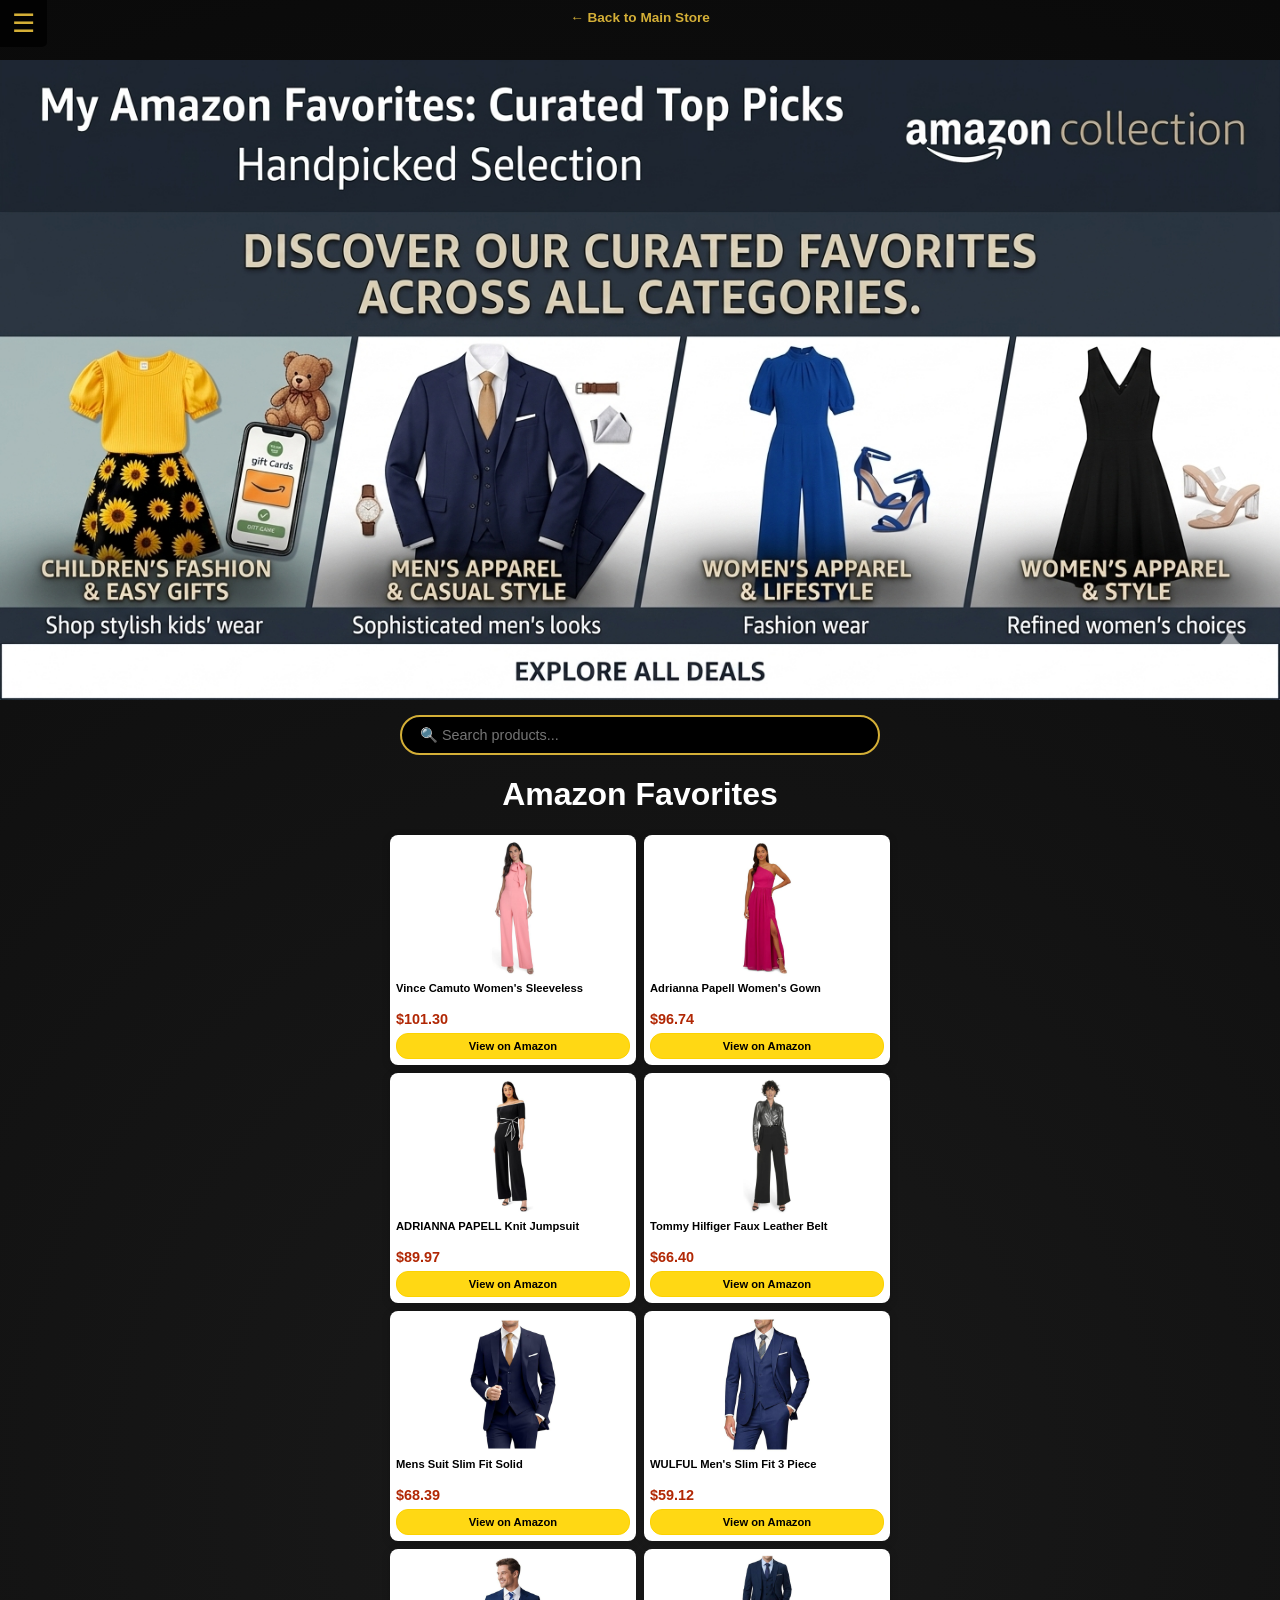
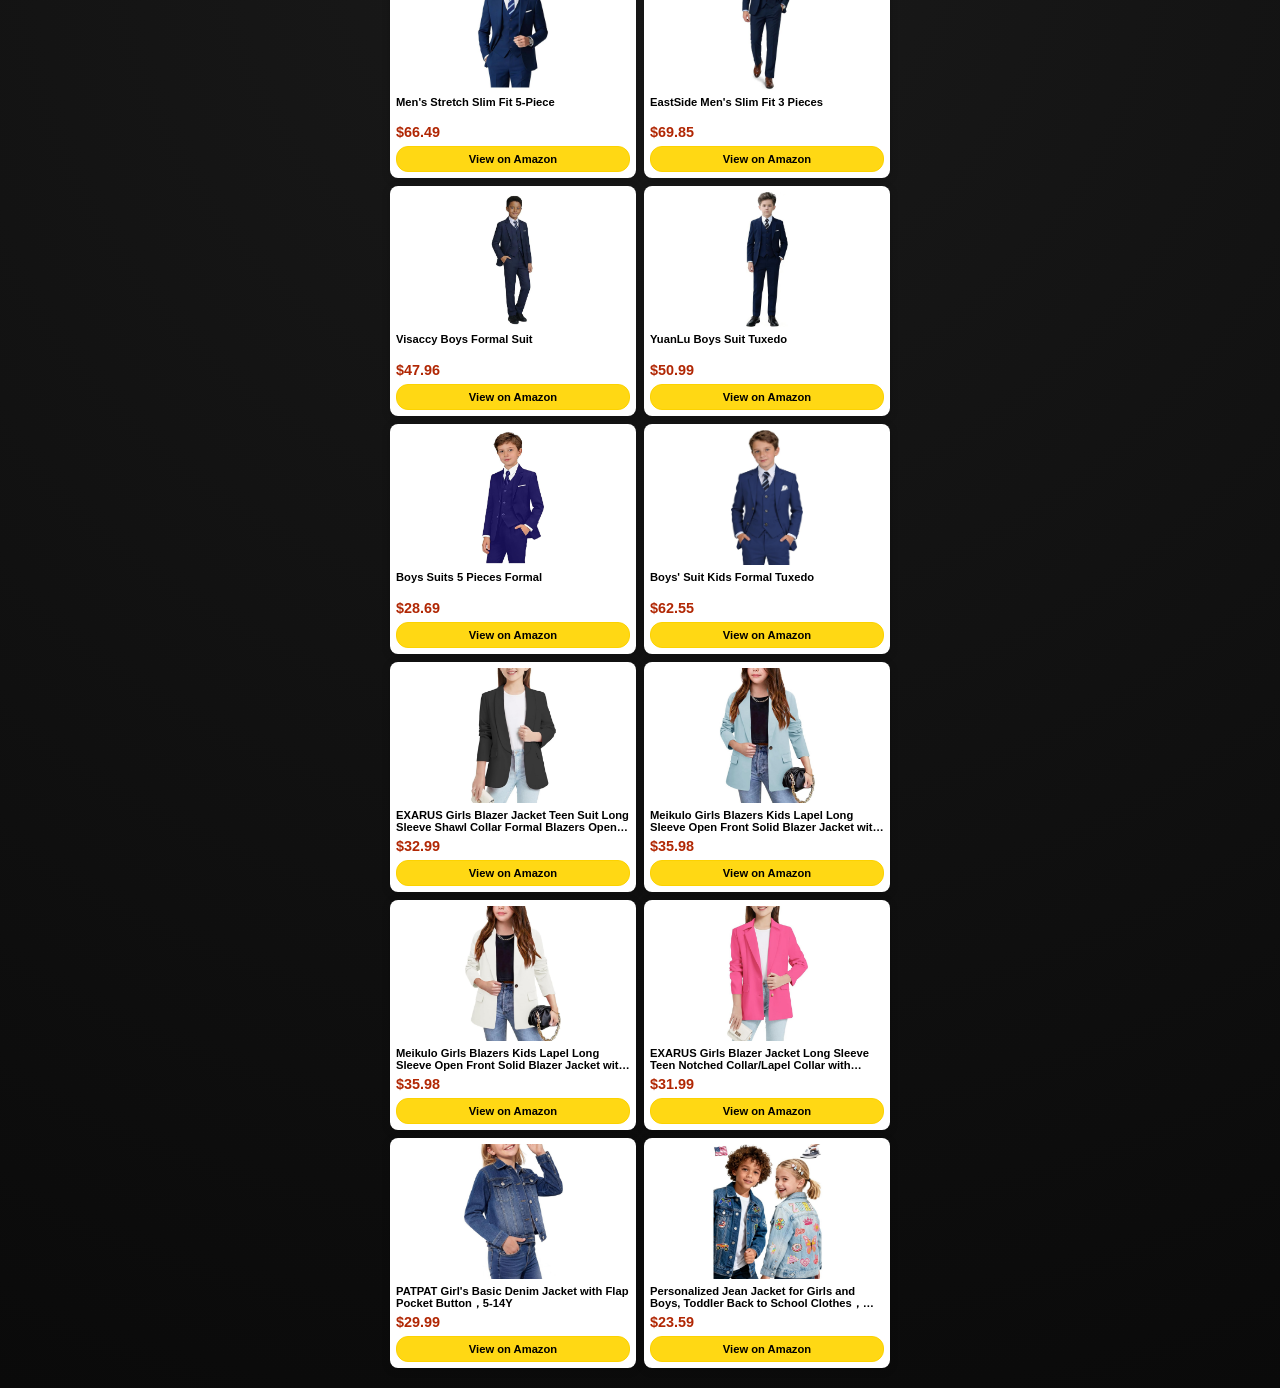
==== amazon.html @ 6c0485d9 "Add files via upload" ====
<!DOCTYPE html>
<html lang="en" dir="auto"> <head>
    <meta charset="UTF-8"> <meta name="viewport" content="width=device-width, initial-scale=1.0">
    <title>Amazon Favorites | RABIE</title>
    <link rel="stylesheet" href="style.css">
</head>
<body class="page-wrapper">

    <div class="menu-icon" onclick="toggleMenu()">☰</div>
    <div id="sideMenu" class="sidebar">
        <div class="close-btn" onclick="toggleMenu()">×</div>
        <div class="menu-content">
            <a href="men.html">Men's Apparel</a>
            <a href="women.html">Women's Apparel</a>
            <a href="accessories.html">Accessories</a>
        </div>
    </div>

    <a href="index.html" class="back-link">← Back to Main Store</a>

    <div class="banner-container">
        <img src="banner.png" alt="Amazon Banner">
    </div>

    <input type="search" id="searchInput" class="search-box" placeholder="🔍 Search products..." onkeypress="performSmartSearch(event)">

    <h1>Amazon Favorites</h1>

    <div class="product-grid" id="productGrid">
        <div class="product-card"><div class="product-image-container"><img src="p1.jpg"></div><div class="product-title">Vince Camuto Women's Sleeveless</div><div class="price">$101.30</div><a href="https://amzn.to/4cq3qX0" class="buy-btn">View on Amazon</a></div>
        <div class="product-card"><div class="product-image-container"><img src="p2.jpg"></div><div class="product-title">Adrianna Papell Women's Gown</div><div class="price">$96.74</div><a href="https://amzn.to/41ypGsN" class="buy-btn">View on Amazon</a></div>
        <div class="product-card"><div class="product-image-container"><img src="p3.jpg"></div><div class="product-title">ADRIANNA PAPELL Knit Jumpsuit</div><div class="price">$89.97</div><a href="https://amzn.to/3Q7I617" class="buy-btn">View on Amazon</a></div>
        <div class="product-card"><div class="product-image-container"><img src="p4.jpg"></div><div class="product-title">Tommy Hilfiger Faux Leather Belt</div><div class="price">$66.40</div><a href="https://amzn.to/4tRda3S" class="buy-btn">View on Amazon</a></div>
        <div class="product-card"><div class="product-image-container"><img src="p5.jpg"></div><div class="product-title">Mens Suit Slim Fit Solid</div><div class="price">$68.39</div><a href="https://amzn.to/4vwDamv" class="buy-btn">View on Amazon</a></div>
        <div class="product-card"><div class="product-image-container"><img src="p6.jpg"></div><div class="product-title">WULFUL Men's Slim Fit 3 Piece</div><div class="price">$59.12</div><a href="https://amzn.to/4cvqJyJ" class="buy-btn">View on Amazon</a></div>
        <div class="product-card"><div class="product-image-container"><img src="p7.jpg"></div><div class="product-title">Men's Stretch Slim Fit 5-Piece</div><div class="price">$66.49</div><a href="https://amzn.to/4tNSzgI" class="buy-btn">View on Amazon</a></div>
        <div class="product-card"><div class="product-image-container"><img src="p8.jpg"></div><div class="product-title">EastSide Men's Slim Fit 3 Pieces</div><div class="price">$69.85</div><a href="https://amzn.to/4tcnTWF" class="buy-btn">View on Amazon</a></div>
        <div class="product-card"><div class="product-image-container"><img src="p9.jpg"></div><div class="product-title">Visaccy Boys Formal Suit</div><div class="price">$47.96</div><a href="https://amzn.to/4tcnTWF" class="buy-btn">View on Amazon</a></div>
        <div class="product-card"><div class="product-image-container"><img src="p10.jpg"></div><div class="product-title">YuanLu Boys Suit Tuxedo</div><div class="price">$50.99</div><a href="https://amzn.to/4vtqA7L" class="buy-btn">View on Amazon</a></div>
        <div class="product-card"><div class="product-image-container"><img src="p11.jpg"></div><div class="product-title">Boys Suits 5 Pieces Formal</div><div class="price">$28.69</div><a href="https://amzn.to/48oqFzN" class="buy-btn">View on Amazon</a></div>
        <div class="product-card"><div class="product-image-container"><img src="p12.jpg"></div><div class="product-title">Boys' Suit Kids Formal Tuxedo</div><div class="price">$62.55</div><a href="https://amzn.to/4ctLbQu" class="buy-btn">View on Amazon</a></div>
        <div class="product-card"><div class="product-image-container"><img src="p13.jpg"></div><div class="product-title">EXARUS Girls Blazer Jacket Teen Suit Long Sleeve Shawl Collar Formal Blazers Open Front Inner Pocket for Kids 6-14Y</div><div class="price">$32.99</div><a href="https://amzn.to/4tf2GuZ" class="buy-btn">View on Amazon</a></div>
        <div class="product-card"><div class="product-image-container"><img src="p14.jpg"></div><div class="product-title">Meikulo Girls Blazers Kids Lapel Long Sleeve Open Front Solid Blazer Jacket with Pockets</div><div class="price">$35.98</div><a href="https://amzn.to/42gWwP8" class="buy-btn">View on Amazon</a></div>
        <div class="product-card"><div class="product-image-container"><img src="p15.jpg"></div><div class="product-title">Meikulo Girls Blazers Kids Lapel Long Sleeve Open Front Solid Blazer Jacket with Pockets</div><div class="price">$35.98</div><a href="https://amzn.to/3ONxVyk" class="buy-btn">View on Amazon</a></div>
        <div class="product-card"><div class="product-image-container"><img src="p16.jpg"></div><div class="product-title">EXARUS Girls Blazer Jacket Long Sleeve Teen Notched Collar/Lapel Collar with Pocket Open Front Casual Kids Blazers Suit</div><div class="price">$31.99</div><a href="https://amzn.to/4sCIJ05" class="buy-btn">View on Amazon</a></div>
        <div class="product-card"><div class="product-image-container"><img src="p17.jpg"></div><div class="product-title">PATPAT Girl's Basic Denim Jacket with Flap Pocket Button，5-14Y</div><div class="price">$29.99</div><a href="https://amzn.to/4cq3qX0" class="buy-btn">View on Amazon</a></div>
        <div class="product-card"><div class="product-image-container"><img src="p18.jpg"></div><div class="product-title">Personalized Jean Jacket for Girls and Boys, Toddler Back to School Clothes，Custom Kids Jackets Birthday Christmas</div><div class="price">$23.59</div><a href="https://amzn.to/4tukrGT" class="buy-btn">View on Amazon</a></div>
    </div>

    <script>
        // دالة فتح وإغلاق المنيو
        function toggleMenu() {
            const menu = document.getElementById("sideMenu");
            menu.style.width = (menu.style.width === "250px") ? "0" : "250px";
        }

        // دالة البحث الذكي المطورة
        function performSmartSearch(event) {
            // التفعيل عند الضغط على زر Enter فقط
            if (event.key !== 'Enter') return;

            let input = document.getElementById('searchInput').value.toLowerCase().trim();
            if (!input) return;

            let grid = document.getElementById('productGrid');
            let foundLocally = false;

            // 1. البحث والتمرير داخل الصفحة الحالية
            if (grid) {
                let cards = grid.getElementsByClassName('product-card');
                for (let i = 0; i < cards.length; i++) {
                    let titleElement = cards[i].querySelector('.product-title');
                    if (titleElement) {
                        let title = titleElement.innerText.toLowerCase();
                        if (title.includes(input)) {
                            // التمرير للمنتج بسلاسة
                            cards[i].scrollIntoView({ behavior: 'smooth', block: 'center' });
                            // تمييز المنتج المكتشف
                            cards[i].style.transition = "0.3s";
                            cards[i].style.boxShadow = "0 0 20px #D4AF37";
                            setTimeout(() => cards[i].style.boxShadow = "0 2px 8px rgba(0,0,0,0.2)", 3000);
                            
                            foundLocally = true;
                            break; // التوقف عند أول منتج مطابق
                        }
                    }
                }
            }

            // 2. الانتقال لصفحات أخرى إذا لم يجد المنتج في الصفحة الحالية
            if (!foundLocally) {
                const pageMappings = [
                    { file: 'men.html', keywords: ['men', 'homme', 'رجال', 'رجالي', 'رجالية'] },
                    { file: 'women.html', keywords: ['women', 'femme', 'نساء', 'نسائي', 'نسائية'] },
                    { file: 'accessories.html', keywords: ['accessories', 'إكسسوارات', 'مكملات'] }
                ];

                let match = pageMappings.find(item => 
                    item.keywords.some(keyword => input.includes(keyword))
                );

                if (match) {
                    window.location.href = match.file;
                }
            }
        }
    </script>
</body>
</html>
---- style.css ----
/* الألوان الأساسية */
:root { --gold: #D4AF37; --dark: #0A0A0A; }

body { 
    background: radial-gradient(circle at center, #1a1a1a 0%, var(--dark) 100%); 
    color: #fff; font-family: 'Segoe UI', sans-serif; 
    margin: 0; padding: 0; min-height: 100vh; text-align: center; 
}

/* التنسيقات العامة */
.page-wrapper { 
    padding-top: 10px; 
    padding-bottom: 20px; 
    /* تم إلغاء padding-left و padding-right هنا لكي يلمس البانر الجوانب */
    padding-left: 0; 
    padding-right: 0; 
}

/* لجعل باقي المحتوى (غير البانر) لديه هوامش جانبية */
.back-link, .search-box, h1, .product-grid {
    padding-left: 10px;
    padding-right: 10px;
}

.back-link { display: block; color: var(--gold); text-decoration: none; font-size: 0.85rem; margin-bottom: 12px; font-weight: bold; }

/* البانر: الآن يملأ جوانب الشاشة بالكامل */
.banner-container { 
    width: 100%; 
    max-width: 100%; /* تم التغيير لملء الشاشة */
    margin: 35px 0 15px 0; /* إلغاء auto واستبداله بـ 0 للجوانب */
    overflow: hidden; 
    position: relative; 
}

.banner-container img { 
    width: 100%; 
    border-radius: 0; /* إزالة انحناء الزوايا ليملأ الحواف بشكل احترافي */
    display: block; 
    box-shadow: 0 4px 12px rgba(0,0,0,0.3); 
}

/* أيقونة القائمة: absolute وملتصقة بالزاوية تماماً */
.menu-icon { 
    position: absolute; 
    top: 0; 
    left: 0; 
    font-size: 26px; 
    color: var(--gold); 
    cursor: pointer; 
    z-index: 1001; 
    background: rgba(0,0,0,0.8); 
    padding: 8px 12px; 
    border-radius: 0 0 5px 0; 
}

.sidebar { height: 100%; width: 0; position: fixed; z-index: 9999; top: 0; left: 0; background-color: #111; overflow-x: hidden; transition: 0.3s; padding-top: 60px; text-align: left; }
.menu-content a { padding: 12px 20px; text-decoration: none; font-size: 1rem; color: #fff; display: block; border-bottom: 1px solid #222; }
.close-btn { position: absolute; top: 10px; right: 20px; font-size: 32px; color: var(--gold); cursor: pointer; }

/* صندوق البحث */
.search-box { width: 100%; max-width: 480px; padding: 10px 18px; border-radius: 50px; border: 2px solid var(--gold); background: #000; color: #fff; outline: none; box-sizing: border-box; margin: 0 auto 20px auto; display: block; font-size: 0.9rem; }

/* شبكة المنتجات */
.product-grid { 
    display: grid; 
    grid-template-columns: repeat(2, 1fr); 
    gap: 8px; 
    max-width: 500px; 
    margin: 0 auto; 
}

.product-card { 
    background: #fff; 
    border-radius: 8px; 
    padding: 6px; 
    display: flex; 
    flex-direction: column; 
    text-decoration: none; 
    color: #000; 
    box-shadow: 0 2px 8px rgba(0,0,0,0.2); 
}

/* تكبير الصورة من الداخل */
.product-image-container { 
    width: 100%; 
    height: 135px; 
    margin-bottom: 4px; 
    display: flex; 
    align-items: center; 
    justify-content: center; 
    overflow: hidden; 
}

.product-image-container img { 
    max-width: 100%; 
    max-height: 100%; 
    object-fit: contain; 
    padding: 2px; 
}

/* المسافات بين النصوص */
.product-title { 
    font-size: 0.7rem; 
    font-weight: bold; 
    margin: 2px 0 0 0; 
    height: 2.4em; 
    overflow: hidden; 
    line-height: 1.1; 
    text-align: left; 
    display: -webkit-box;
    -webkit-line-clamp: 2;
    -webkit-box-orient: vertical;
}

.price { 
    color: #B12704; 
    font-weight: bold; 
    font-size: 0.9rem; 
    text-align: left; 
    margin: 2px 0 6px 0; 
}

.buy-btn { 
    background: #FFD814; 
    border: 1px solid #FCD200; 
    color: #000; 
    padding: 6px; 
    border-radius: 12px; 
    font-weight: bold; 
    text-decoration: none; 
    margin-top: auto; 
    font-size: 0.7rem; 
    text-align: center; 
}
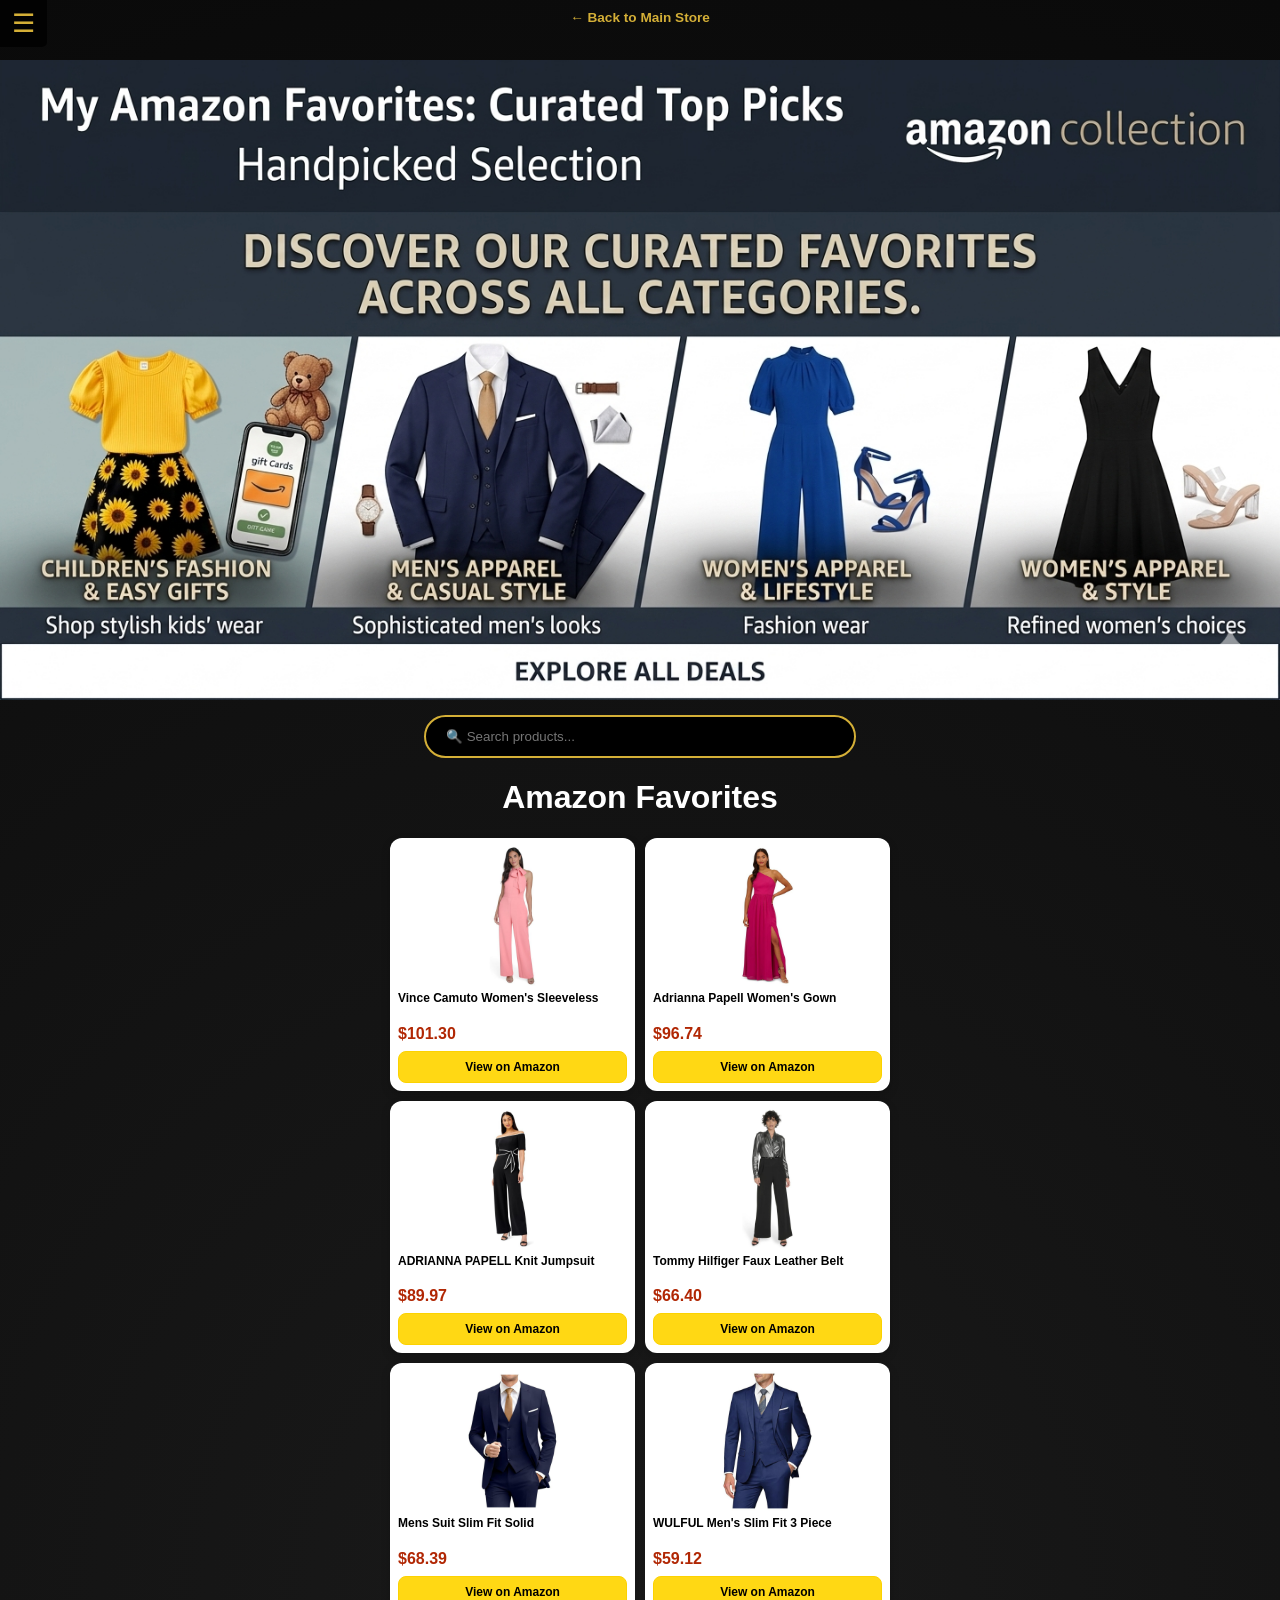
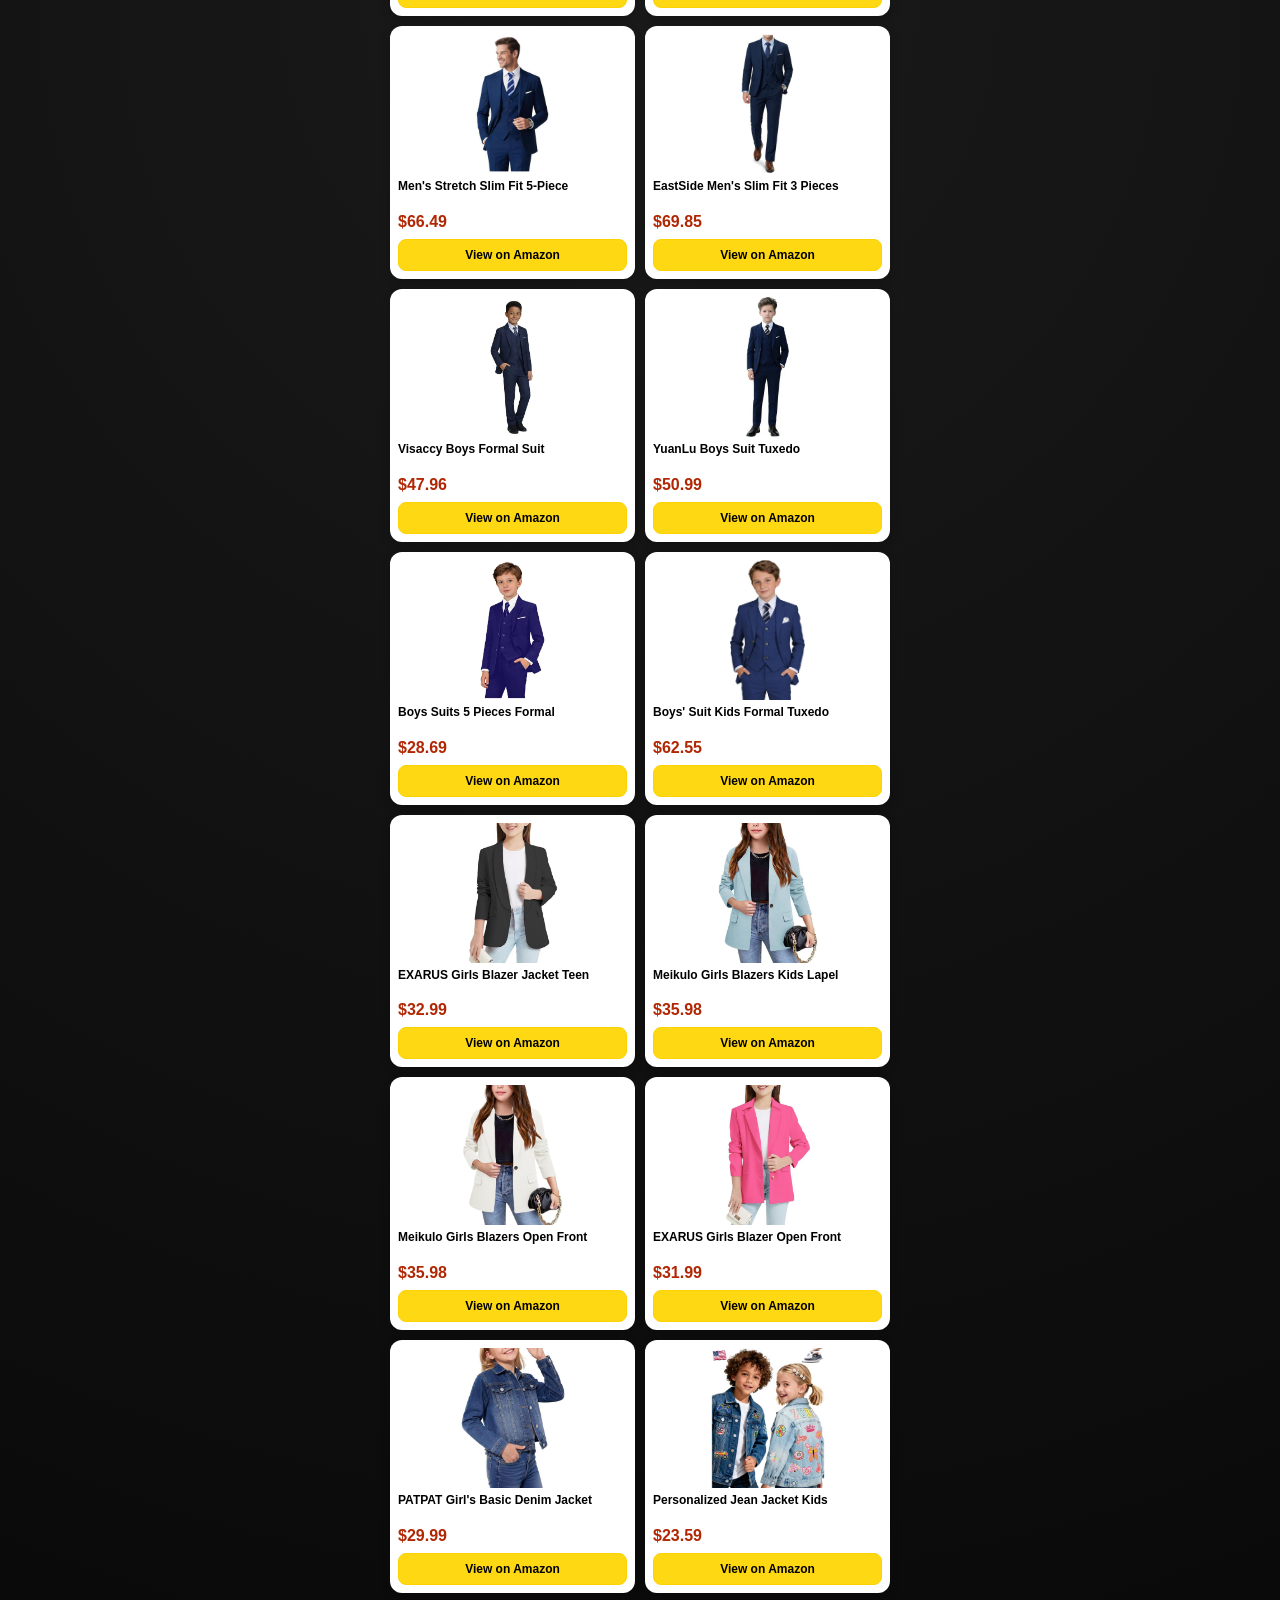
==== commit 1e132b8d: "Update amazon.html" ====
--- a/amazon.html
+++ b/amazon.html
@@ -1,18 +1,32 @@
 <!DOCTYPE html>
-<html lang="en" dir="auto"> <head>
-    <meta charset="UTF-8"> <meta name="viewport" content="width=device-width, initial-scale=1.0">
+<html lang="en" dir="auto">
+<head>
+    <meta charset="UTF-8">
+    <meta name="viewport" content="width=device-width, initial-scale=1.0">
     <title>Amazon Favorites | RABIE</title>
     <link rel="stylesheet" href="style.css">
 </head>
 <body class="page-wrapper">
 
     <div class="menu-icon" onclick="toggleMenu()">☰</div>
+
     <div id="sideMenu" class="sidebar">
         <div class="close-btn" onclick="toggleMenu()">×</div>
         <div class="menu-content">
-            <a href="men.html">Men's Apparel</a>
-            <a href="women.html">Women's Apparel</a>
-            <a href="accessories.html">Accessories</a>
+            <a href="index.html" style="color: #D4AF37; font-weight: bold;">🏠 Main Store</a>
+            <hr style="border: 0.1px solid #444; margin: 10px 0;">
+            
+            <a href="https://amzn.to/4sKQBfW" target="_blank">👗 Women's Apparel</a>
+            <a href="https://amzn.to/4ezmzIH" target="_blank">💍 Women's Accessories</a>
+            <a href="https://amzn.to/42lmnFF" target="_blank">⌚ Women's Watches</a>
+            
+            <hr style="border: 0.1px solid #444; margin: 10px 0;">
+            
+            <a href="https://amzn.to/48h5YFM" target="_blank">👕 Men's Apparel</a>
+            <a href="https://amzn.to/4tUZRz6" target="_blank">👞 Sports Shoes</a> 
+            <a href="https://amzn.to/4cGGKBY" target="_blank">⌚ Men's Watches</a>
+            <a href="https://amzn.to/4cqdHDS" target="_blank">👶 Kids' Apparel</a>
+            <a href="https://amzn.to/41OLl06" target="_blank">🍎 Apple Accessories</a>
         </div>
     </div>
 
@@ -22,88 +36,148 @@
         <img src="banner.png" alt="Amazon Banner">
     </div>
 
-    <input type="search" id="searchInput" class="search-box" placeholder="🔍 Search products..." onkeypress="performSmartSearch(event)">
+    <div style="position: relative; max-width: 480px; margin: 0 auto;">
+        <input type="search" id="searchInput" class="search-box" placeholder="🔍 Search products..." onkeypress="performSmartSearch(event)">
+    </div>
 
     <h1>Amazon Favorites</h1>
 
     <div class="product-grid" id="productGrid">
-        <div class="product-card"><div class="product-image-container"><img src="p1.jpg"></div><div class="product-title">Vince Camuto Women's Sleeveless</div><div class="price">$101.30</div><a href="https://amzn.to/4cq3qX0" class="buy-btn">View on Amazon</a></div>
-        <div class="product-card"><div class="product-image-container"><img src="p2.jpg"></div><div class="product-title">Adrianna Papell Women's Gown</div><div class="price">$96.74</div><a href="https://amzn.to/41ypGsN" class="buy-btn">View on Amazon</a></div>
-        <div class="product-card"><div class="product-image-container"><img src="p3.jpg"></div><div class="product-title">ADRIANNA PAPELL Knit Jumpsuit</div><div class="price">$89.97</div><a href="https://amzn.to/3Q7I617" class="buy-btn">View on Amazon</a></div>
-        <div class="product-card"><div class="product-image-container"><img src="p4.jpg"></div><div class="product-title">Tommy Hilfiger Faux Leather Belt</div><div class="price">$66.40</div><a href="https://amzn.to/4tRda3S" class="buy-btn">View on Amazon</a></div>
-        <div class="product-card"><div class="product-image-container"><img src="p5.jpg"></div><div class="product-title">Mens Suit Slim Fit Solid</div><div class="price">$68.39</div><a href="https://amzn.to/4vwDamv" class="buy-btn">View on Amazon</a></div>
-        <div class="product-card"><div class="product-image-container"><img src="p6.jpg"></div><div class="product-title">WULFUL Men's Slim Fit 3 Piece</div><div class="price">$59.12</div><a href="https://amzn.to/4cvqJyJ" class="buy-btn">View on Amazon</a></div>
-        <div class="product-card"><div class="product-image-container"><img src="p7.jpg"></div><div class="product-title">Men's Stretch Slim Fit 5-Piece</div><div class="price">$66.49</div><a href="https://amzn.to/4tNSzgI" class="buy-btn">View on Amazon</a></div>
-        <div class="product-card"><div class="product-image-container"><img src="p8.jpg"></div><div class="product-title">EastSide Men's Slim Fit 3 Pieces</div><div class="price">$69.85</div><a href="https://amzn.to/4tcnTWF" class="buy-btn">View on Amazon</a></div>
-        <div class="product-card"><div class="product-image-container"><img src="p9.jpg"></div><div class="product-title">Visaccy Boys Formal Suit</div><div class="price">$47.96</div><a href="https://amzn.to/4tcnTWF" class="buy-btn">View on Amazon</a></div>
-        <div class="product-card"><div class="product-image-container"><img src="p10.jpg"></div><div class="product-title">YuanLu Boys Suit Tuxedo</div><div class="price">$50.99</div><a href="https://amzn.to/4vtqA7L" class="buy-btn">View on Amazon</a></div>
-        <div class="product-card"><div class="product-image-container"><img src="p11.jpg"></div><div class="product-title">Boys Suits 5 Pieces Formal</div><div class="price">$28.69</div><a href="https://amzn.to/48oqFzN" class="buy-btn">View on Amazon</a></div>
-        <div class="product-card"><div class="product-image-container"><img src="p12.jpg"></div><div class="product-title">Boys' Suit Kids Formal Tuxedo</div><div class="price">$62.55</div><a href="https://amzn.to/4ctLbQu" class="buy-btn">View on Amazon</a></div>
-        <div class="product-card"><div class="product-image-container"><img src="p13.jpg"></div><div class="product-title">EXARUS Girls Blazer Jacket Teen Suit Long Sleeve Shawl Collar Formal Blazers Open Front Inner Pocket for Kids 6-14Y</div><div class="price">$32.99</div><a href="https://amzn.to/4tf2GuZ" class="buy-btn">View on Amazon</a></div>
-        <div class="product-card"><div class="product-image-container"><img src="p14.jpg"></div><div class="product-title">Meikulo Girls Blazers Kids Lapel Long Sleeve Open Front Solid Blazer Jacket with Pockets</div><div class="price">$35.98</div><a href="https://amzn.to/42gWwP8" class="buy-btn">View on Amazon</a></div>
-        <div class="product-card"><div class="product-image-container"><img src="p15.jpg"></div><div class="product-title">Meikulo Girls Blazers Kids Lapel Long Sleeve Open Front Solid Blazer Jacket with Pockets</div><div class="price">$35.98</div><a href="https://amzn.to/3ONxVyk" class="buy-btn">View on Amazon</a></div>
-        <div class="product-card"><div class="product-image-container"><img src="p16.jpg"></div><div class="product-title">EXARUS Girls Blazer Jacket Long Sleeve Teen Notched Collar/Lapel Collar with Pocket Open Front Casual Kids Blazers Suit</div><div class="price">$31.99</div><a href="https://amzn.to/4sCIJ05" class="buy-btn">View on Amazon</a></div>
-        <div class="product-card"><div class="product-image-container"><img src="p17.jpg"></div><div class="product-title">PATPAT Girl's Basic Denim Jacket with Flap Pocket Button，5-14Y</div><div class="price">$29.99</div><a href="https://amzn.to/4cq3qX0" class="buy-btn">View on Amazon</a></div>
-        <div class="product-card"><div class="product-image-container"><img src="p18.jpg"></div><div class="product-title">Personalized Jean Jacket for Girls and Boys, Toddler Back to School Clothes，Custom Kids Jackets Birthday Christmas</div><div class="price">$23.59</div><a href="https://amzn.to/4tukrGT" class="buy-btn">View on Amazon</a></div>
+        
+        <div class="product-card">
+            <div class="product-image-container"><img src="p1.jpg"></div>
+            <div class="product-title">Vince Camuto Women's Sleeveless</div>
+            <div class="price">$101.30</div>
+            <a href="https://amzn.to/4cq3qX0" class="buy-btn">View on Amazon</a>
+        </div>
+
+        <div class="product-card">
+            <div class="product-image-container"><img src="p2.jpg"></div>
+            <div class="product-title">Adrianna Papell Women's Gown</div>
+            <div class="price">$96.74</div>
+            <a href="https://amzn.to/41ypGsN" class="buy-btn">View on Amazon</a>
+        </div>
+
+        <div class="product-card">
+            <div class="product-image-container"><img src="p3.jpg"></div>
+            <div class="product-title">ADRIANNA PAPELL Knit Jumpsuit</div>
+            <div class="price">$89.97</div>
+            <a href="https://amzn.to/3Q7I617" class="buy-btn">View on Amazon</a>
+        </div>
+
+        <div class="product-card">
+            <div class="product-image-container"><img src="p4.jpg"></div>
+            <div class="product-title">Tommy Hilfiger Faux Leather Belt</div>
+            <div class="price">$66.40</div>
+            <a href="https://amzn.to/4tRda3S" class="buy-btn">View on Amazon</a>
+        </div>
+
+        <div class="product-card">
+            <div class="product-image-container"><img src="p5.jpg"></div>
+            <div class="product-title">Mens Suit Slim Fit Solid</div>
+            <div class="price">$68.39</div>
+            <a href="https://amzn.to/4vwDamv" class="buy-btn">View on Amazon</a>
+        </div>
+
+        <div class="product-card">
+            <div class="product-image-container"><img src="p6.jpg"></div>
+            <div class="product-title">WULFUL Men's Slim Fit 3 Piece</div>
+            <div class="price">$59.12</div>
+            <a href="https://amzn.to/4cvqJyJ" class="buy-btn">View on Amazon</a>
+        </div>
+
+        <div class="product-card">
+            <div class="product-image-container"><img src="p7.jpg"></div>
+            <div class="product-title">Men's Stretch Slim Fit 5-Piece</div>
+            <div class="price">$66.49</div>
+            <a href="https://amzn.to/4tNSzgI" class="buy-btn">View on Amazon</a>
+        </div>
+
+        <div class="product-card">
+            <div class="product-image-container"><img src="p8.jpg"></div>
+            <div class="product-title">EastSide Men's Slim Fit 3 Pieces</div>
+            <div class="price">$69.85</div>
+            <a href="https://amzn.to/4tcnTWF" class="buy-btn">View on Amazon</a>
+        </div>
+
+        <div class="product-card">
+            <div class="product-image-container"><img src="p9.jpg"></div>
+            <div class="product-title">Visaccy Boys Formal Suit</div>
+            <div class="price">$47.96</div>
+            <a href="https://amzn.to/4tcnTWF" class="buy-btn">View on Amazon</a>
+        </div>
+
+        <div class="product-card">
+            <div class="product-image-container"><img src="p10.jpg"></div>
+            <div class="product-title">YuanLu Boys Suit Tuxedo</div>
+            <div class="price">$50.99</div>
+            <a href="https://amzn.to/4vtqA7L" class="buy-btn">View on Amazon</a>
+        </div>
+
+        <div class="product-card">
+            <div class="product-image-container"><img src="p11.jpg"></div>
+            <div class="product-title">Boys Suits 5 Pieces Formal</div>
+            <div class="price">$28.69</div>
+            <a href="https://amzn.to/48oqFzN" class="buy-btn">View on Amazon</a>
+        </div>
+
+        <div class="product-card">
+            <div class="product-image-container"><img src="p12.jpg"></div>
+            <div class="product-title">Boys' Suit Kids Formal Tuxedo</div>
+            <div class="price">$62.55</div>
+            <a href="https://amzn.to/4ctLbQu" class="buy-btn">View on Amazon</a>
+        </div>
+
+        <div class="product-card">
+            <div class="product-image-container"><img src="p13.jpg"></div>
+            <div class="product-title">EXARUS Girls Blazer Jacket Teen</div>
+            <div class="price">$32.99</div>
+            <a href="https://amzn.to/4tf2GuZ" class="buy-btn">View on Amazon</a>
+        </div>
+
+        <div class="product-card">
+            <div class="product-image-container"><img src="p14.jpg"></div>
+            <div class="product-title">Meikulo Girls Blazers Kids Lapel</div>
+            <div class="price">$35.98</div>
+            <a href="https://amzn.to/42gWwP8" class="buy-btn">View on Amazon</a>
+        </div>
+
+        <div class="product-card">
+            <div class="product-image-container"><img src="p15.jpg"></div>
+            <div class="product-title">Meikulo Girls Blazers Open Front</div>
+            <div class="price">$35.98</div>
+            <a href="https://amzn.to/3ONxVyk" class="buy-btn">View on Amazon</a>
+        </div>
+
+        <div class="product-card">
+            <div class="product-image-container"><img src="p16.jpg"></div>
+            <div class="product-title">EXARUS Girls Blazer Open Front</div>
+            <div class="price">$31.99</div>
+            <a href="https://amzn.to/4sCIJ05" class="buy-btn">View on Amazon</a>
+        </div>
+
+        <div class="product-card">
+            <div class="product-image-container"><img src="p17.jpg"></div>
+            <div class="product-title">PATPAT Girl's Basic Denim Jacket</div>
+            <div class="price">$29.99</div>
+            <a href="https://amzn.to/4cq3qX0" class="buy-btn">View on Amazon</a>
+        </div>
+
+        <div class="product-card">
+            <div class="product-image-container"><img src="p18.jpg"></div>
+            <div class="product-title">Personalized Jean Jacket Kids</div>
+            <div class="price">$23.59</div>
+            <a href="https://amzn.to/4tukrGT" class="buy-btn">View on Amazon</a>
+        </div>
+
     </div>
 
-    <script>
-        // دالة فتح وإغلاق المنيو
-        function toggleMenu() {
-            const menu = document.getElementById("sideMenu");
-            menu.style.width = (menu.style.width === "250px") ? "0" : "250px";
-        }
-
-        // دالة البحث الذكي المطورة
-        function performSmartSearch(event) {
-            // التفعيل عند الضغط على زر Enter فقط
-            if (event.key !== 'Enter') return;
-
-            let input = document.getElementById('searchInput').value.toLowerCase().trim();
-            if (!input) return;
-
-            let grid = document.getElementById('productGrid');
-            let foundLocally = false;
-
-            // 1. البحث والتمرير داخل الصفحة الحالية
-            if (grid) {
-                let cards = grid.getElementsByClassName('product-card');
-                for (let i = 0; i < cards.length; i++) {
-                    let titleElement = cards[i].querySelector('.product-title');
-                    if (titleElement) {
-                        let title = titleElement.innerText.toLowerCase();
-                        if (title.includes(input)) {
-                            // التمرير للمنتج بسلاسة
-                            cards[i].scrollIntoView({ behavior: 'smooth', block: 'center' });
-                            // تمييز المنتج المكتشف
-                            cards[i].style.transition = "0.3s";
-                            cards[i].style.boxShadow = "0 0 20px #D4AF37";
-                            setTimeout(() => cards[i].style.boxShadow = "0 2px 8px rgba(0,0,0,0.2)", 3000);
-                            
-                            foundLocally = true;
-                            break; // التوقف عند أول منتج مطابق
-                        }
-                    }
-                }
-            }
-
-            // 2. الانتقال لصفحات أخرى إذا لم يجد المنتج في الصفحة الحالية
-            if (!foundLocally) {
-                const pageMappings = [
-                    { file: 'men.html', keywords: ['men', 'homme', 'رجال', 'رجالي', 'رجالية'] },
-                    { file: 'women.html', keywords: ['women', 'femme', 'نساء', 'نسائي', 'نسائية'] },
-                    { file: 'accessories.html', keywords: ['accessories', 'إكسسوارات', 'مكملات'] }
-                ];
-
-                let match = pageMappings.find(item => 
-                    item.keywords.some(keyword => input.includes(keyword))
-                );
-
-                if (match) {
-                    window.location.href = match.file;
-                }
-            }
-        }
-    </script>
+    <script src="amazon-script.js"></script>
 </body>
 </html>
+
+
+
+
+
+                
--- a/style.css
+++ b/style.css
@@ -1,5 +1,8 @@
 /* الألوان الأساسية */
-:root { --gold: #D4AF37; --dark: #0A0A0A; }
+:root { 
+    --gold: #D4AF37; 
+    --dark: #0A0A0A; 
+}
 
 body { 
     background: radial-gradient(circle at center, #1a1a1a 0%, var(--dark) 100%); 
@@ -8,128 +11,61 @@
 }
 
 /* التنسيقات العامة */
-.page-wrapper { 
-    padding-top: 10px; 
-    padding-bottom: 20px; 
-    /* تم إلغاء padding-left و padding-right هنا لكي يلمس البانر الجوانب */
-    padding-left: 0; 
-    padding-right: 0; 
+.page-wrapper { padding-top: 10px; padding-bottom: 20px; }
+
+.back-link { display: block; color: var(--gold); text-decoration: none; font-size: 0.85rem; margin-bottom: 12px; font-weight: bold; padding: 0 10px; }
+
+/* البانر ملىء الشاشة */
+.banner-container { width: 100%; margin: 35px 0 15px 0; overflow: hidden; }
+.banner-container img { width: 100%; display: block; box-shadow: 0 4px 12px rgba(0,0,0,0.3); }
+
+/* أيقونة المنيو */
+.menu-icon { 
+    position: absolute; top: 0; left: 0; font-size: 26px; color: var(--gold); 
+    cursor: pointer; z-index: 1001; background: rgba(0,0,0,0.8); 
+    padding: 8px 12px; border-radius: 0 0 5px 0; 
 }
 
-/* لجعل باقي المحتوى (غير البانر) لديه هوامش جانبية */
-.back-link, .search-box, h1, .product-grid {
-    padding-left: 10px;
-    padding-right: 10px;
+/* القائمة الجانبية */
+.sidebar { 
+    height: 100%; width: 0; position: fixed; z-index: 9999; top: 0; left: 0; 
+    background-color: #111; overflow-x: hidden; transition: 0.3s; padding-top: 60px; 
 }
-
-.back-link { display: block; color: var(--gold); text-decoration: none; font-size: 0.85rem; margin-bottom: 12px; font-weight: bold; }
-
-/* البانر: الآن يملأ جوانب الشاشة بالكامل */
-.banner-container { 
-    width: 100%; 
-    max-width: 100%; /* تم التغيير لملء الشاشة */
-    margin: 35px 0 15px 0; /* إلغاء auto واستبداله بـ 0 للجوانب */
-    overflow: hidden; 
-    position: relative; 
+.menu-content a { 
+    padding: 15px 25px; text-decoration: none; font-size: 1rem; color: #fff; 
+    display: block; border-bottom: 1px solid #222; transition: 0.3s; 
 }
-
-.banner-container img { 
-    width: 100%; 
-    border-radius: 0; /* إزالة انحناء الزوايا ليملأ الحواف بشكل احترافي */
-    display: block; 
-    box-shadow: 0 4px 12px rgba(0,0,0,0.3); 
-}
-
-/* أيقونة القائمة: absolute وملتصقة بالزاوية تماماً */
-.menu-icon { 
-    position: absolute; 
-    top: 0; 
-    left: 0; 
-    font-size: 26px; 
-    color: var(--gold); 
-    cursor: pointer; 
-    z-index: 1001; 
-    background: rgba(0,0,0,0.8); 
-    padding: 8px 12px; 
-    border-radius: 0 0 5px 0; 
-}
-
-.sidebar { height: 100%; width: 0; position: fixed; z-index: 9999; top: 0; left: 0; background-color: #111; overflow-x: hidden; transition: 0.3s; padding-top: 60px; text-align: left; }
-.menu-content a { padding: 12px 20px; text-decoration: none; font-size: 1rem; color: #fff; display: block; border-bottom: 1px solid #222; }
+.menu-content a:hover { background: rgba(212, 175, 55, 0.1); color: var(--gold); }
 .close-btn { position: absolute; top: 10px; right: 20px; font-size: 32px; color: var(--gold); cursor: pointer; }
 
 /* صندوق البحث */
-.search-box { width: 100%; max-width: 480px; padding: 10px 18px; border-radius: 50px; border: 2px solid var(--gold); background: #000; color: #fff; outline: none; box-sizing: border-box; margin: 0 auto 20px auto; display: block; font-size: 0.9rem; }
+.search-box { 
+    width: 90%; max-width: 480px; padding: 12px 20px; border-radius: 50px; 
+    border: 2px solid var(--gold); background: #000; color: #fff; 
+    margin: 0 auto 20px auto; display: block; outline: none; 
+}
 
 /* شبكة المنتجات */
 .product-grid { 
-    display: grid; 
-    grid-template-columns: repeat(2, 1fr); 
-    gap: 8px; 
-    max-width: 500px; 
-    margin: 0 auto; 
+    display: grid; grid-template-columns: repeat(2, 1fr); gap: 10px; 
+    max-width: 500px; margin: 0 auto; padding: 0 10px; 
 }
 
 .product-card { 
-    background: #fff; 
-    border-radius: 8px; 
-    padding: 6px; 
-    display: flex; 
-    flex-direction: column; 
-    text-decoration: none; 
-    color: #000; 
-    box-shadow: 0 2px 8px rgba(0,0,0,0.2); 
+    background: #fff; border-radius: 12px; padding: 8px; 
+    display: flex; flex-direction: column; text-decoration: none; color: #000; 
+    box-shadow: 0 4px 10px rgba(0,0,0,0.2); transition: 0.3s;
 }
+.product-card:hover { transform: translateY(-5px); }
 
-/* تكبير الصورة من الداخل */
-.product-image-container { 
-    width: 100%; 
-    height: 135px; 
-    margin-bottom: 4px; 
-    display: flex; 
-    align-items: center; 
-    justify-content: center; 
-    overflow: hidden; 
-}
+.product-image-container { width: 100%; height: 140px; display: flex; align-items: center; justify-content: center; }
+.product-image-container img { max-width: 100%; max-height: 100%; object-fit: contain; }
 
-.product-image-container img { 
-    max-width: 100%; 
-    max-height: 100%; 
-    object-fit: contain; 
-    padding: 2px; 
-}
-
-/* المسافات بين النصوص */
-.product-title { 
-    font-size: 0.7rem; 
-    font-weight: bold; 
-    margin: 2px 0 0 0; 
-    height: 2.4em; 
-    overflow: hidden; 
-    line-height: 1.1; 
-    text-align: left; 
-    display: -webkit-box;
-    -webkit-line-clamp: 2;
-    -webkit-box-orient: vertical;
-}
-
-.price { 
-    color: #B12704; 
-    font-weight: bold; 
-    font-size: 0.9rem; 
-    text-align: left; 
-    margin: 2px 0 6px 0; 
-}
+.product-title { font-size: 0.75rem; font-weight: bold; margin: 5px 0; text-align: left; height: 2.4em; overflow: hidden; display: -webkit-box; -webkit-line-clamp: 2; -webkit-box-orient: vertical; }
+.price { color: #B12704; font-weight: bold; font-size: 1rem; text-align: left; margin-bottom: 8px; }
 
 .buy-btn { 
-    background: #FFD814; 
-    border: 1px solid #FCD200; 
-    color: #000; 
-    padding: 6px; 
-    border-radius: 12px; 
-    font-weight: bold; 
-    text-decoration: none; 
-    margin-top: auto; 
-    font-size: 0.7rem; 
-    text-align: center; 
+    background: #FFD814; border: 1px solid #FCD200; color: #000; 
+    padding: 8px; border-radius: 8px; font-weight: bold; text-decoration: none; 
+    font-size: 0.75rem; text-align: center; margin-top: auto; 
 }
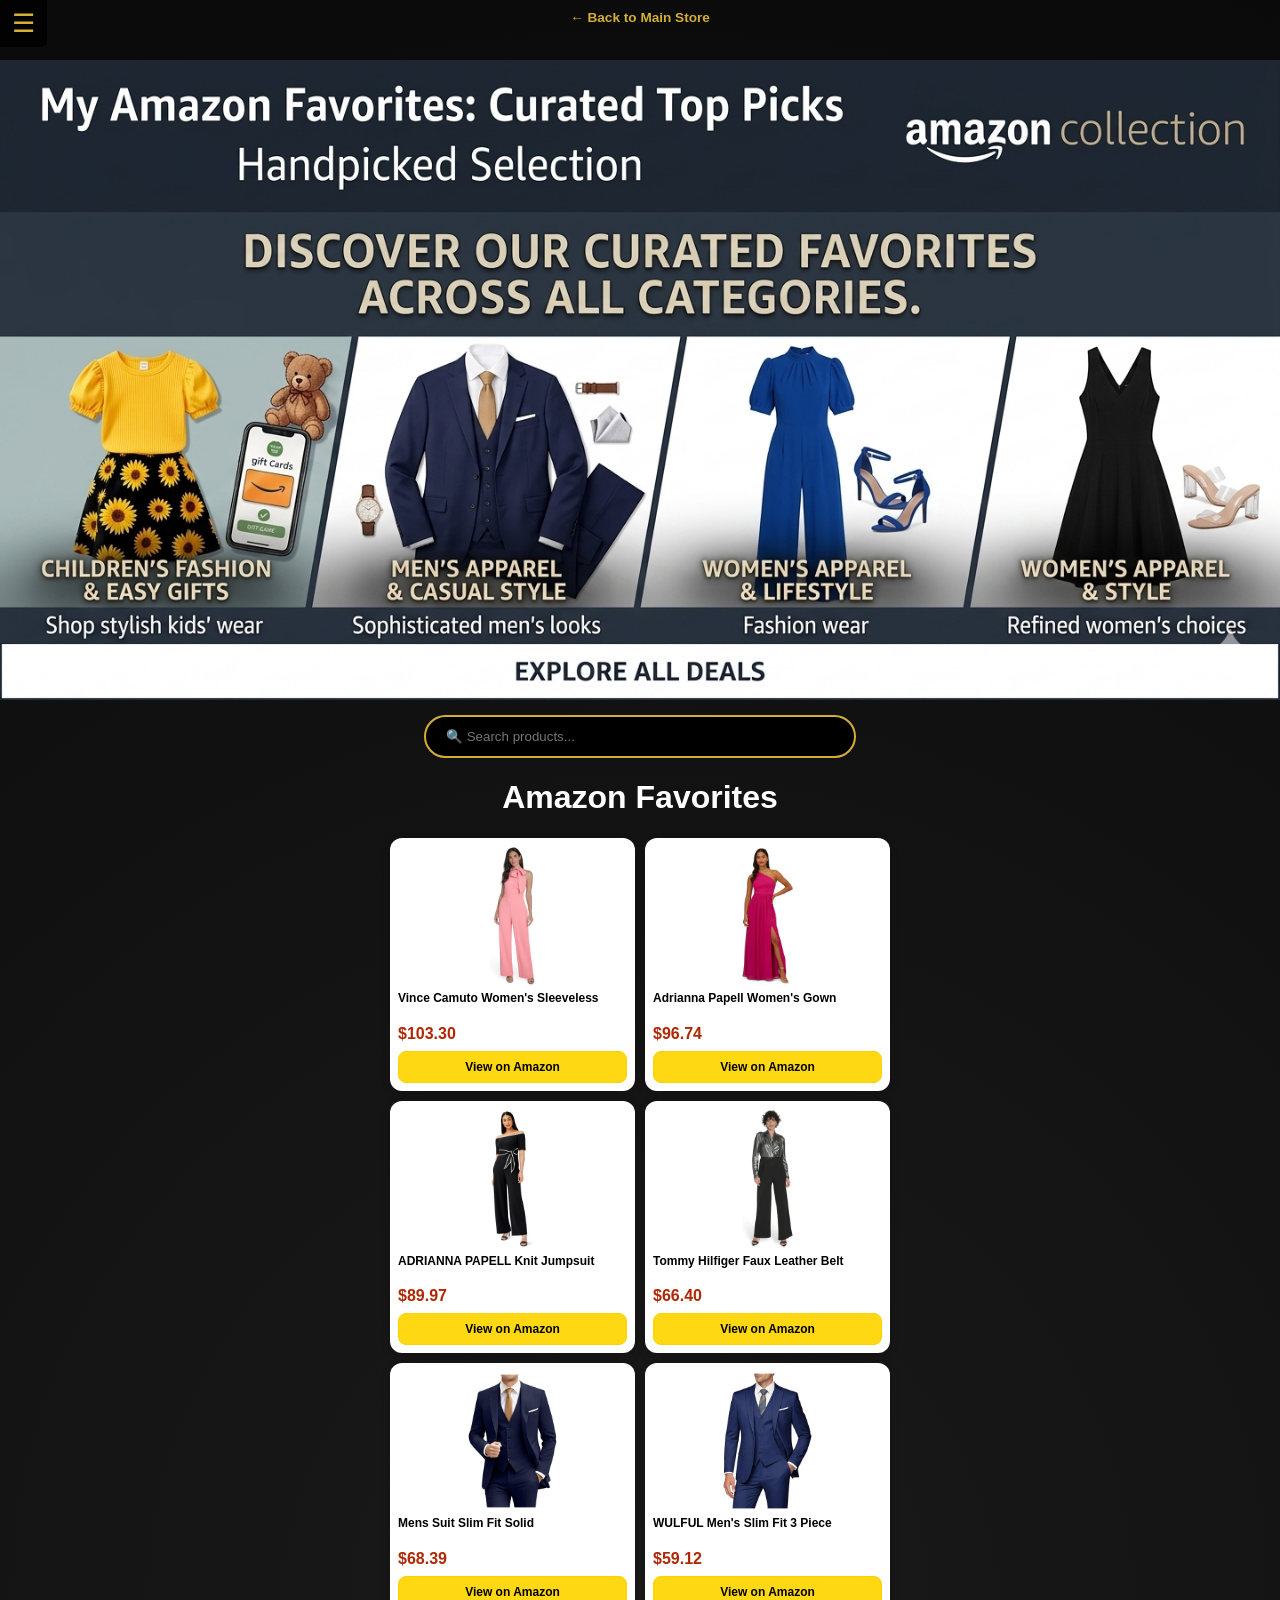
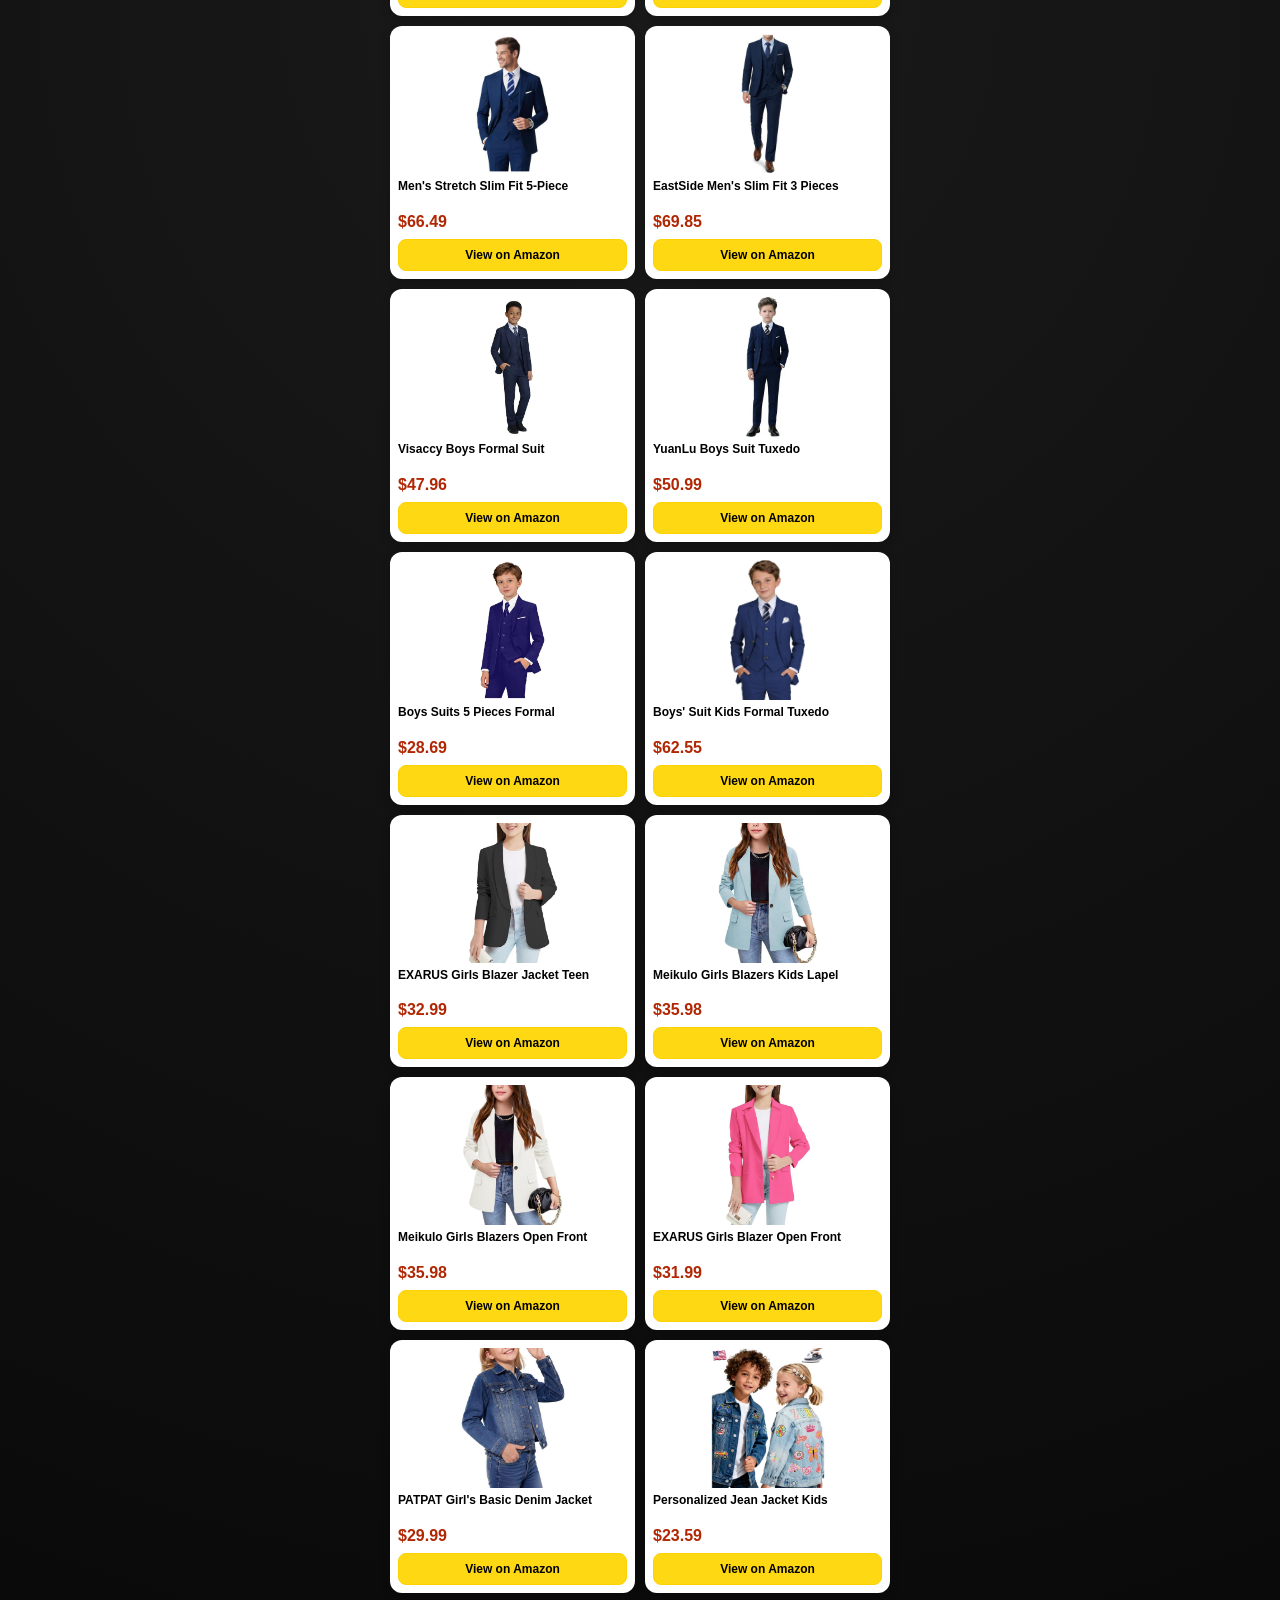
==== commit 4d4962ef: "Update amazon.html" ====
--- a/amazon.html
+++ b/amazon.html
@@ -16,15 +16,22 @@
             <a href="index.html" style="color: #D4AF37; font-weight: bold;">🏠 Main Store</a>
             <hr style="border: 0.1px solid #444; margin: 10px 0;">
             
+            <!-- قسم النساء -->
             <a href="https://amzn.to/4sKQBfW" target="_blank">👗 Women's Apparel</a>
+            <a href="https://amzn.to/4uFNJSX" target="_blank">👡 Women's Sandals</a> 
             <a href="https://amzn.to/4ezmzIH" target="_blank">💍 Women's Accessories</a>
             <a href="https://amzn.to/42lmnFF" target="_blank">⌚ Women's Watches</a>
             
             <hr style="border: 0.1px solid #444; margin: 10px 0;">
             
+            <!-- قسم الرجال -->
             <a href="https://amzn.to/48h5YFM" target="_blank">👕 Men's Apparel</a>
             <a href="https://amzn.to/4tUZRz6" target="_blank">👞 Sports Shoes</a> 
+            <a href="https://amzn.to/3OYAZbc" target="_blank">🩴 Men's Sandals</a> <!-- قسم الرجال -->
             <a href="https://amzn.to/4cGGKBY" target="_blank">⌚ Men's Watches</a>
+            
+            <hr style="border: 0.1px solid #444; margin: 10px 0;">
+            
             <a href="https://amzn.to/4cqdHDS" target="_blank">👶 Kids' Apparel</a>
             <a href="https://amzn.to/41OLl06" target="_blank">🍎 Apple Accessories</a>
         </div>
@@ -43,11 +50,11 @@
     <h1>Amazon Favorites</h1>
 
     <div class="product-grid" id="productGrid">
-        
+        <!-- المنتجات كما هي -->
         <div class="product-card">
             <div class="product-image-container"><img src="p1.jpg"></div>
             <div class="product-title">Vince Camuto Women's Sleeveless</div>
-            <div class="price">$101.30</div>
+            <div class="price">$103.30</div>
             <a href="https://amzn.to/4cq3qX0" class="buy-btn">View on Amazon</a>
         </div>
 
@@ -175,9 +182,3 @@
     <script src="amazon-script.js"></script>
 </body>
 </html>
-
-
-
-
-
-                
